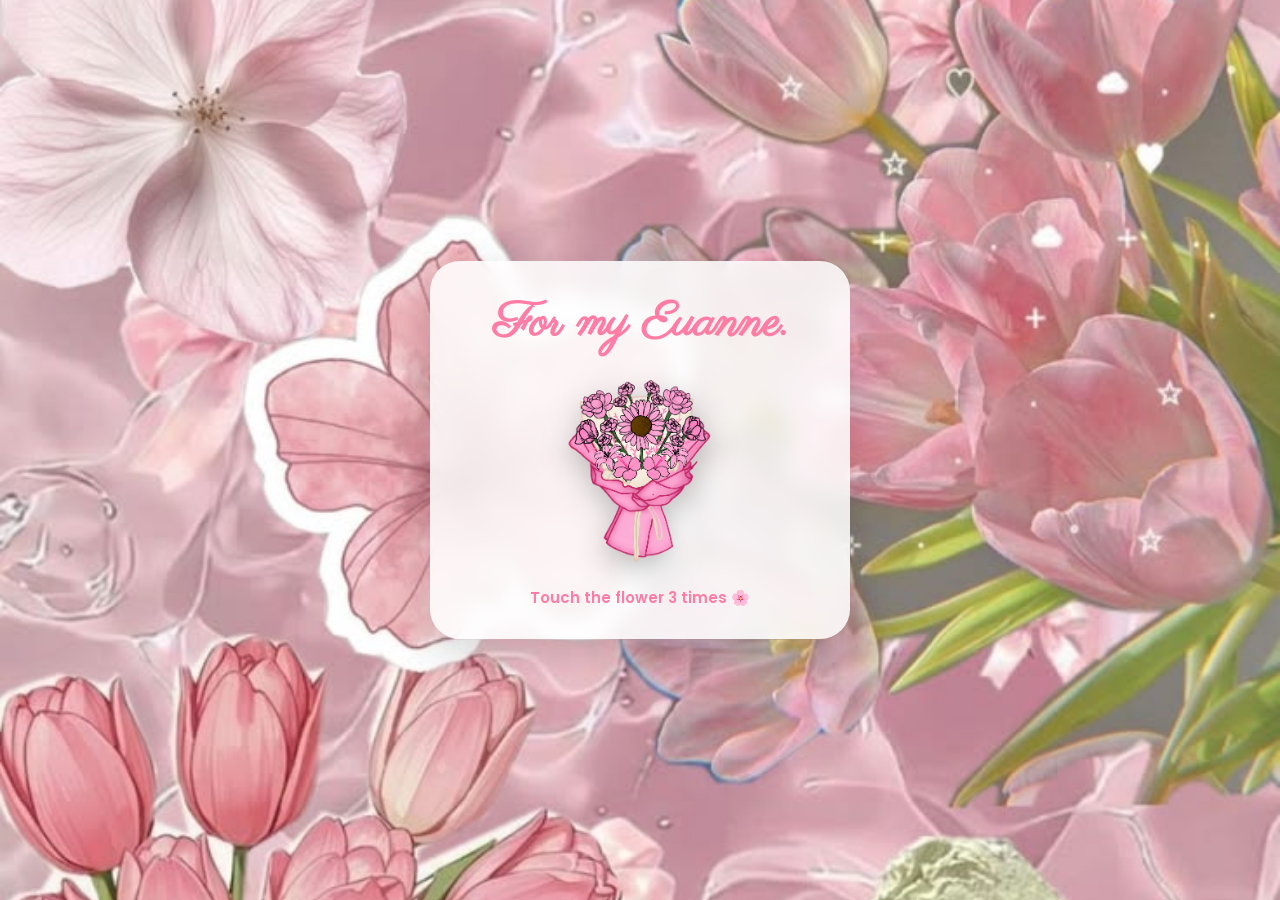
==== index.html @ e7a79d0f "Update index.html" ====
<!DOCTYPE html>
<html lang="en">
<head>
<meta charset="UTF-8">
<meta name="viewport" content="width=device-width, initial-scale=1.0">

<link href="https://fonts.googleapis.com/css2?family=Parisienne&family=Poppins:wght@300;400;600&display=swap" rel="stylesheet">
<link rel="stylesheet" href="style.css">

<title>For my Euanne</title>
</head>

<body>

<!-- PAGE 1 -->
<div id="page1" class="card">

    <h1 class="title">
        For my Euanne.
    </h1>

    <img
        src="Flowers.jpg"
        id="flower"
        class="flower"
        onclick="tapFlower()"
        alt="Flower Bouquet"
    >

    <p id="tapText" class="tapText">
        Touch the flower 3 times 🌸
    </p>

</div>

<!-- PAGE 2 -->
<div id="page2" class="card" style="display:none;">

    <h1 class="title smallTitle">
        May I ask something?
    </h1>

    <div class="buttonRow">

        <button
            class="yesBtn"
            onclick="goPage3()">
            Yes
        </button>

        <button
            id="noBtn"
            class="noBtn"
            onclick="pressNo()">
            No
        </button>

    </div>

    <p id="sadText" class="message"></p>

</div>

<!-- PAGE 3 -->
<div id="page3" class="card" style="display:none;">

    <h1 class="title smallTitle">
        May I court you?
    </h1>

    <div class="buttonRow">

        <button
            class="yesBtn"
            onclick="goPage4()">
            Yes
        </button>

        <button
            id="noBtn2"
            class="noBtn"
            onclick="pressNo2()">
            No
        </button>

    </div>

    <p id="sadText2" class="message"></p>

</div>

<!-- PAGE 4 -->
<div id="page4" class="card" style="display:none;">

    <h1 class="title smallTitle">
        Yayyy. Please read this, baby 
    </h1>

    <div class="letterContainer">

        <!-- Paste your entire letter here -->

        <p>

            I want to say thank you, thank you for giving me a chance to talk to you. Now, I think its time to take us to a step higher into our relationship. 

            <br><br>
            
            Please, let me court you. Allow me to have a chance in proving myself to you. Ill prove with my actions and consistency that I am worthy of your love and worthy to be called your boyfriend. This time, its your time to be loved. I will pursue you and show my commitment to you, no matter what it takes.. 
         
            <br><br>
            
            I wont waste any moment to make you feel loved, heard, and seen. I will love you the same way tita does, Ill love every inch of you, no matter what version it is that you show to me. 
            
            <br><br>
            
            I will listen to everything that you yap to me about, not matter how Random or Small you think it is. You matter, baby. I've heard of everything you've told me, from your favorites, insecurities, dislikes, likes, traumas, and even the things that you thought didnt matter. I still remember all of those, baby. Remembering and understanding you more means keeping you closer into my heart and making you a part of me. 

            <br><br>
            
            Ill never get tired of understanding you, may I be tired myself or drained. As understanding you means that Im always understanding myself, you are my baby, my wife, and someone that I would gladly spend eternity with. 

            <br><br>
            
            You've bewitched my body and soul, my baby. You took me as a whole, you took me like I was something that originally belonged to you. And maybe that was true, we originally belonged to each other in our past lives, it only took us some time to find each other again because we wouldnt be to love each other as a whole if we doesnt get to know ourselves first.  
            
            <br><br>
            
            I will never leave you, my baby. No matter how tough things will be, you will never see me give up on us. That is something that I would stake my life in. 
          
            <br><br>
            
            I love you unconditionally and beyond. Im sorry if sometimes I was too much, na I kept asking you the same thing or kept trying to talk to you even if you dont want to, I dont want you to feel alone. Please bare with me, baby. Im still trying to learn the best way to love you, to love you in a way na mararamdaman mo siya the most. 

            <br><br>
            
            I will never ever get tired of knowing you more. You will always be my baby, and I will never anyone have access to my life the same way you does. 
            
            <br><br>
            
            I will do everything with you, only you. There wouldnt be a purpose of doing things I find fun with somebody else, I already have you. 

            <br><br>
            
            Ill love you to the point that everyone that sees me will remember you, as I want you to be engraved in everyones mind that you are my baby. 
            
            <br><br>
            
            Lastly, I promise you that no matter what arguments we have (I doubt we will ever have one), Ikaw at ikaw pa rin ang mahal ko at end of the day.

            <br><br><br>

            - Your Husband, Carlo ❤️
        </p>

    </div>

</div>

<script src="script.js"></script>

</body>
</html>
---- style.css ----
*{
    margin:0;
    padding:0;
    box-sizing:border-box;
}

body{
    min-height:100vh;
    display:flex;
    justify-content:center;
    align-items:center;
    background-image:url('Background.jpg');
    background-size:cover;
    background-position:center;
    background-repeat:no-repeat;
    font-family:'Poppins',sans-serif;
    padding:20px;
}

.card{
    width:90%;
    max-width:420px;
    background:rgba(255,255,255,.85);
    backdrop-filter:blur(10px);
    border-radius:30px;
    padding:30px;
    text-align:center;
    box-shadow:0 15px 40px rgba(0,0,0,.15);
}

.title{
    font-family:'Parisienne',cursive;
    color:#ff7ca5;
    font-size:3rem;
    margin-bottom:20px;
}

.smallTitle{
    font-size:2.2rem;
}

.flower{
    display:block;
    width:220px;
    max-width:100%;
    margin:0 auto 20px auto;
    cursor:pointer;
    transition:.2s;
    filter:drop-shadow(0 10px 15px rgba(0,0,0,.25));
}

.flower:hover{
    transform:scale(1.03);
}

.tapText{
    color:#ff7ca5;
    font-size:15px;
    font-weight:600;
}

.buttonRow{
    display:flex;
    justify-content:center;
    gap:12px;
    margin-top:20px;
}

button{
    width:120px;
    padding:12px;
    border:none;
    border-radius:999px;
    cursor:pointer;
    font-weight:600;
}

.yesBtn{
    background:#9ee493;
}

.noBtn{
    background:#ff8ba7;
    color:white;
}

.message{
    margin-top:20px;
    color:#ff7ca5;
    font-weight:600;
    min-height:60px;
}

.letterContainer{
    text-align:left;
    line-height:1.8;
    color:#444;
    max-height:60vh;
    overflow-y:auto;
    padding-right:10px;
}
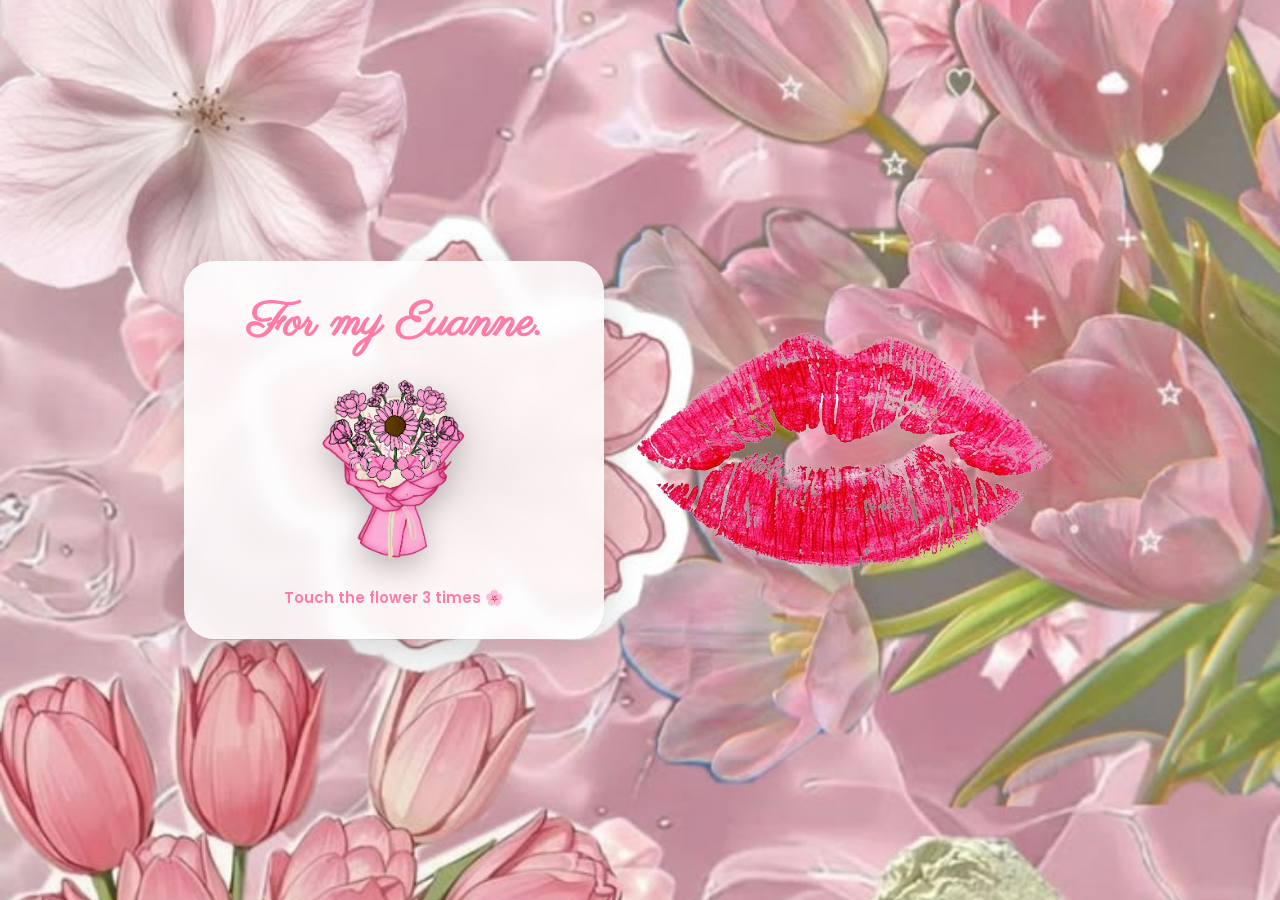
==== commit 9edba02c: "Update index.html" ====
--- a/index.html
+++ b/index.html
@@ -9,7 +9,7 @@
 
 <title>For my Euanne</title>
 </head>
-
+    
 <body>
 
 <!-- PAGE 1 -->
@@ -159,5 +159,13 @@
 
 <script src="script.js"></script>
 
+<audio id="clickSound" src="Click.mp3" preload="auto"></audio>
+<audio id="kissSound" src="Kiss.mp3" preload="auto"></audio>
+
+<div id="kissOverlay">
+    <img src="Kiss.jpg" id="kissImage">
+</div>
+    
+    
 </body>
 </html>
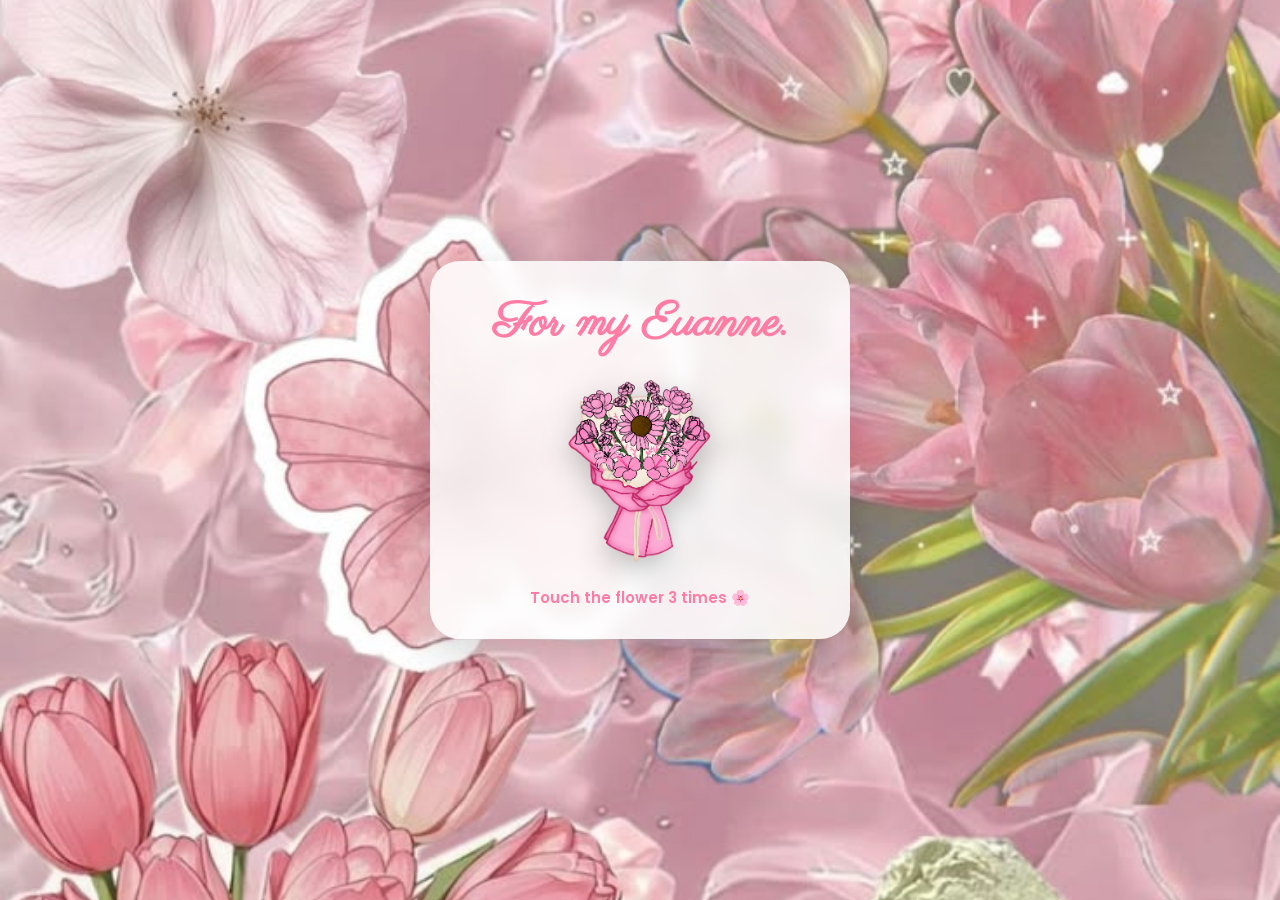
==== commit 6362d9f3: "Update index.html" ====
--- a/index.html
+++ b/index.html
@@ -12,6 +12,11 @@
     
 <body>
 
+<h1 id="title1" class="title"></h1>
+<h1 id="title2" class="title smallTitle"></h1>
+<h1 id="title3" class="title smallTitle"></h1>
+<h1 id="title4" class="title smallTitle"></h1>
+    
 <!-- PAGE 1 -->
 <div id="page1" class="card">
 
--- a/style.css
+++ b/style.css
@@ -99,3 +99,70 @@
     overflow-y:auto;
     padding-right:10px;
 }
+
+
+#kissOverlay{
+    position:fixed;
+    inset:0;
+    display:none;
+    justify-content:center;
+    align-items:center;
+    background:rgba(0,0,0,.15);
+    z-index:9999;
+}
+
+#kissImage{
+    width:220px;
+    max-width:80vw;
+    transform:scale(0);
+}
+
+.kissAnim{
+    animation:kissPop .8s ease forwards;
+}
+
+@keyframes kissPop{
+    0%{
+        transform:scale(0);
+        opacity:0;
+    }
+
+    30%{
+        transform:scale(1.2);
+        opacity:1;
+    }
+
+    100%{
+        transform:scale(0);
+        opacity:0;
+    }
+}
+
+.pageFade{
+    animation:pageFade .4s ease;
+}
+
+@keyframes pageFade{
+    from{
+        opacity:0;
+        transform:translateY(15px);
+    }
+
+    to{
+        opacity:1;
+        transform:translateY(0);
+    }
+}
+
+.flowerZoom{
+    position:fixed !important;
+    left:50%;
+    top:50%;
+    transform:translate(-50%,-50%) scale(8) !important;
+    z-index:9999;
+    transition:1s ease;
+}
+
+.typing{
+    border-right:2px solid #ff7ca5;
+}
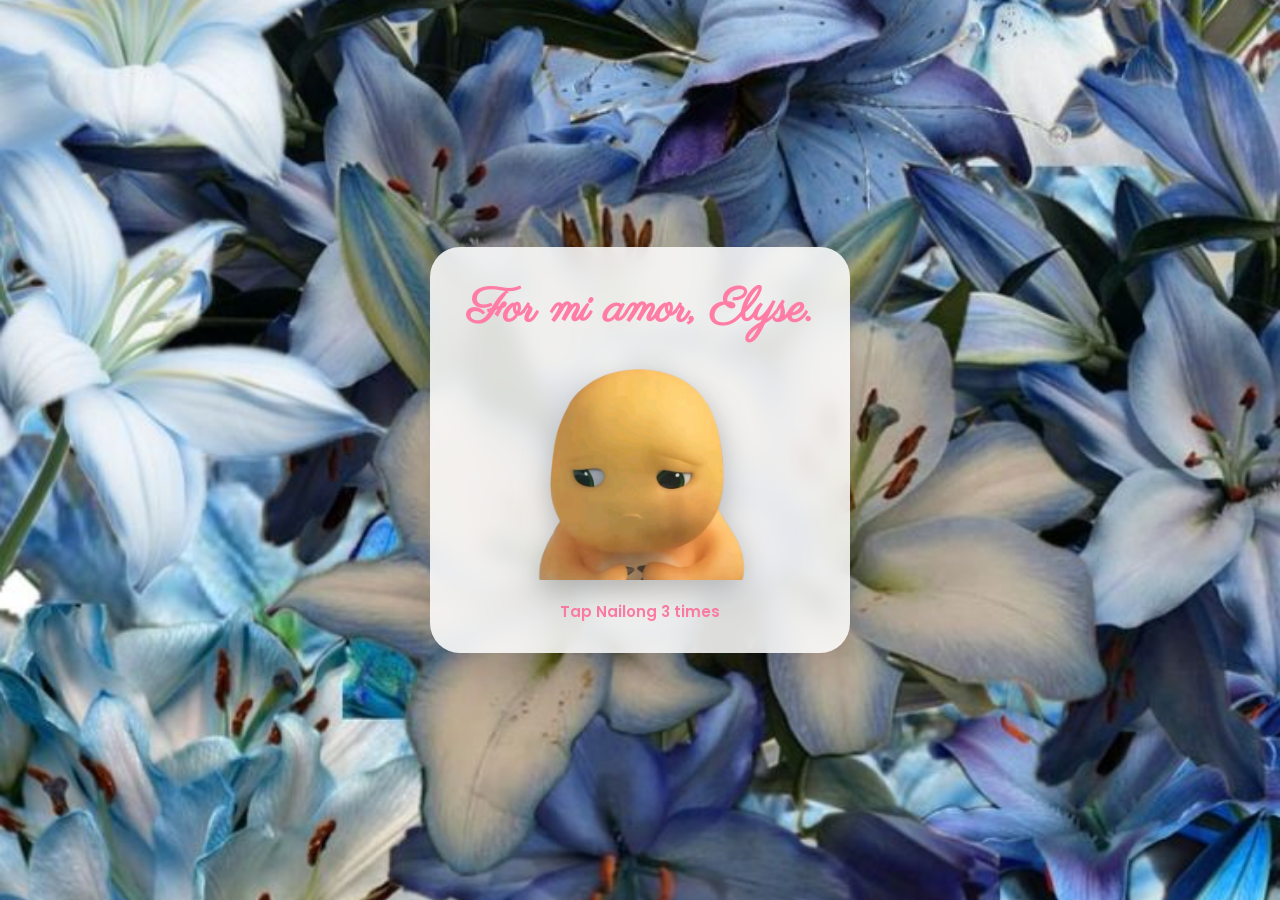
==== commit cf89f093: "Update index.html" ====
--- a/index.html
+++ b/index.html
@@ -9,19 +9,14 @@
 
 <title>For my Euanne</title>
 </head>
-    
+
 <body>
 
-<h1 id="title1" class="title"></h1>
-<h1 id="title2" class="title smallTitle"></h1>
-<h1 id="title3" class="title smallTitle"></h1>
-<h1 id="title4" class="title smallTitle"></h1>
-    
 <!-- PAGE 1 -->
 <div id="page1" class="card">
 
     <h1 class="title">
-        For my Euanne.
+        For mi amor, Elyse.
     </h1>
 
     <img
@@ -33,7 +28,7 @@
     >
 
     <p id="tapText" class="tapText">
-        Touch the flower 3 times 🌸
+        Tap Nailong 3 times
     </p>
 
 </div>
@@ -164,13 +159,5 @@
 
 <script src="script.js"></script>
 
-<audio id="clickSound" src="Click.mp3" preload="auto"></audio>
-<audio id="kissSound" src="Kiss.mp3" preload="auto"></audio>
-
-<div id="kissOverlay">
-    <img src="Kiss.jpg" id="kissImage">
-</div>
-    
-    
 </body>
 </html>
--- a/style.css
+++ b/style.css
@@ -99,70 +99,3 @@
     overflow-y:auto;
     padding-right:10px;
 }
-
-
-#kissOverlay{
-    position:fixed;
-    inset:0;
-    display:none;
-    justify-content:center;
-    align-items:center;
-    background:rgba(0,0,0,.15);
-    z-index:9999;
-}
-
-#kissImage{
-    width:220px;
-    max-width:80vw;
-    transform:scale(0);
-}
-
-.kissAnim{
-    animation:kissPop .8s ease forwards;
-}
-
-@keyframes kissPop{
-    0%{
-        transform:scale(0);
-        opacity:0;
-    }
-
-    30%{
-        transform:scale(1.2);
-        opacity:1;
-    }
-
-    100%{
-        transform:scale(0);
-        opacity:0;
-    }
-}
-
-.pageFade{
-    animation:pageFade .4s ease;
-}
-
-@keyframes pageFade{
-    from{
-        opacity:0;
-        transform:translateY(15px);
-    }
-
-    to{
-        opacity:1;
-        transform:translateY(0);
-    }
-}
-
-.flowerZoom{
-    position:fixed !important;
-    left:50%;
-    top:50%;
-    transform:translate(-50%,-50%) scale(8) !important;
-    z-index:9999;
-    transition:1s ease;
-}
-
-.typing{
-    border-right:2px solid #ff7ca5;
-}
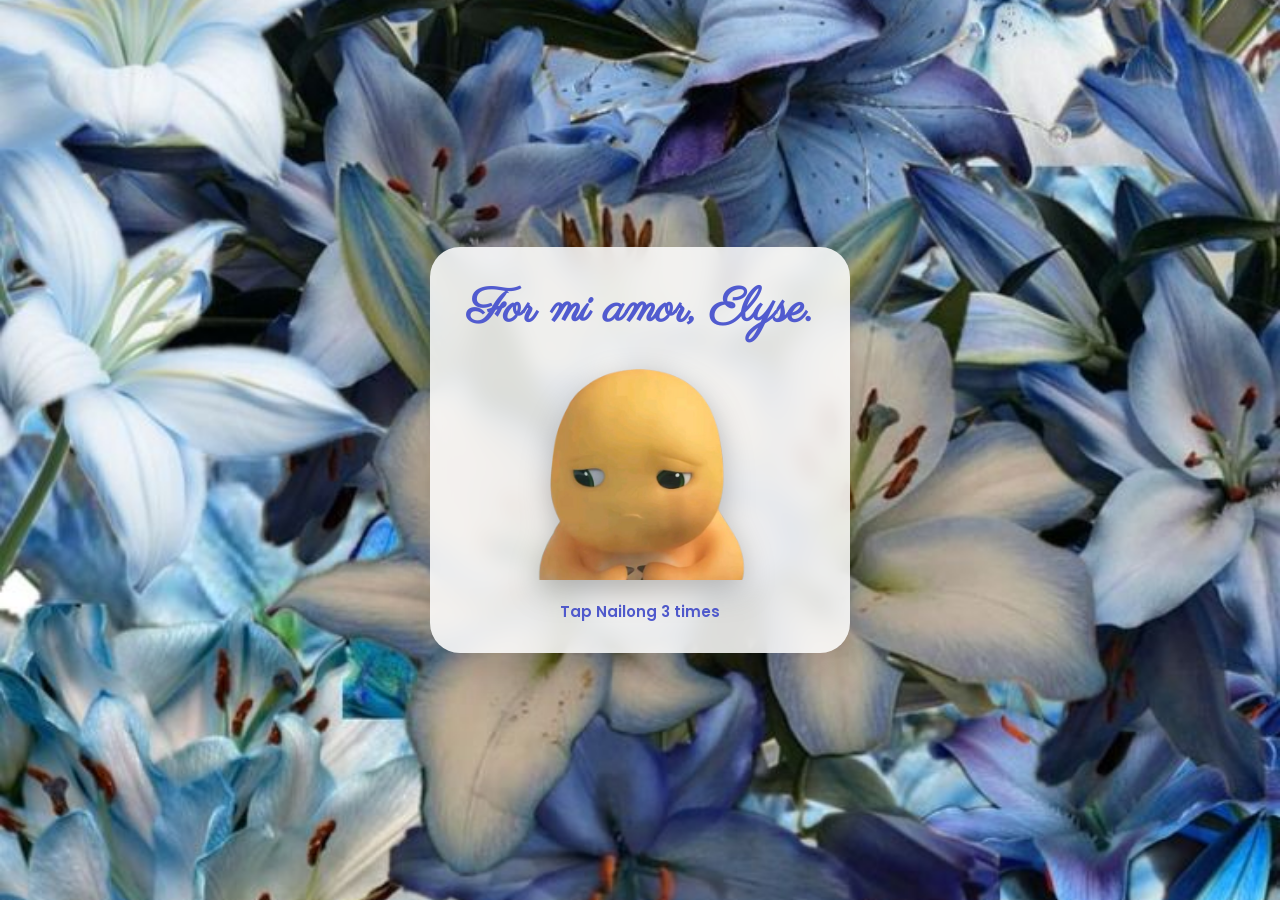
==== commit 4f97887e: "Update index.html" ====
--- a/index.html
+++ b/index.html
@@ -93,7 +93,7 @@
 <div id="page4" class="card" style="display:none;">
 
     <h1 class="title smallTitle">
-        Yayyy. Please read this, baby 
+        Yayyy. Please read this, my Elyse
     </h1>
 
     <div class="letterContainer">
--- a/style.css
+++ b/style.css
@@ -30,7 +30,7 @@
 
 .title{
     font-family:'Parisienne',cursive;
-    color:#ff7ca5;
+    color:#515bcf;
     font-size:3rem;
     margin-bottom:20px;
 }
@@ -54,7 +54,7 @@
 }
 
 .tapText{
-    color:#ff7ca5;
+    color:#515bcf;
     font-size:15px;
     font-weight:600;
 }
@@ -80,13 +80,13 @@
 }
 
 .noBtn{
-    background:#ff8ba7;
+    background:#515bcf;
     color:white;
 }
 
 .message{
     margin-top:20px;
-    color:#ff7ca5;
+    color:#515bcf;
     font-weight:600;
     min-height:60px;
 }
